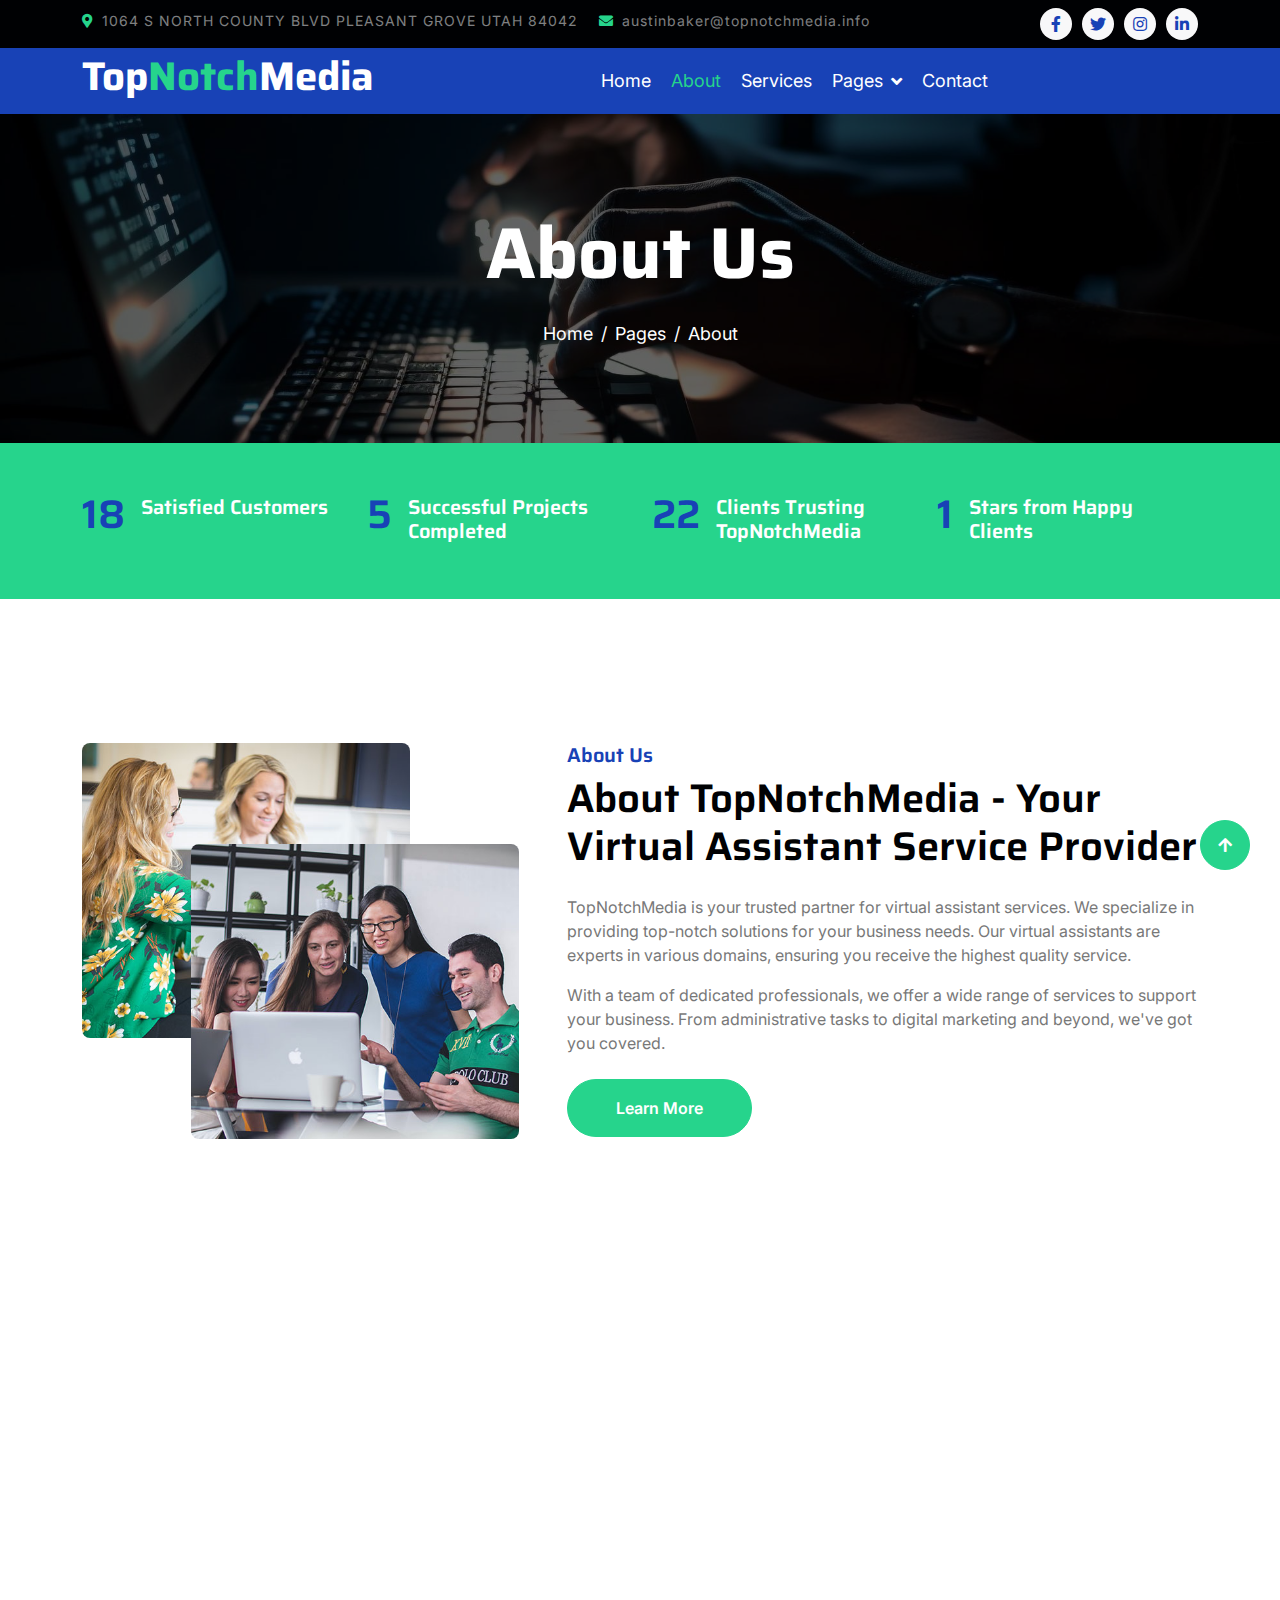
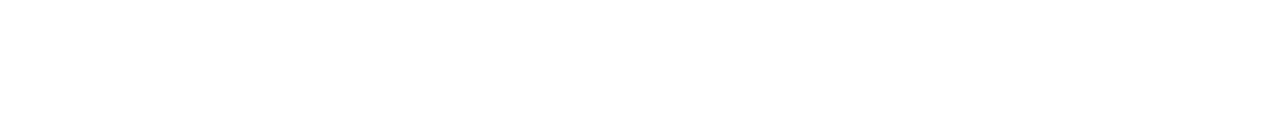
==== about.html @ 082fc145 "first commit" ====
<!DOCTYPE html>
<html lang="en">

    <head>
        <meta charset="utf-8">
        <title>topnotchmedia.info</title>
        <meta content="width=device-width, initial-scale=1.0" name="viewport">
        <meta content="" name="keywords">
        <meta content="" name="description">

        <!-- Google Web Fonts -->
        <link rel="preconnect" href="https://fonts.googleapis.com">
        <link rel="preconnect" href="https://fonts.gstatic.com" crossorigin>
        <link href="https://fonts.googleapis.com/css2?family=Inter:wght@400;500;600&family=Saira:wght@500;600;700&display=swap" rel="stylesheet"> 

        <!-- Icon Font Stylesheet -->
        <link href="https://cdnjs.cloudflare.com/ajax/libs/font-awesome/5.10.0/css/all.min.css" rel="stylesheet">
        <link href="https://cdn.jsdelivr.net/npm/bootstrap-icons@1.4.1/font/bootstrap-icons.css" rel="stylesheet">

        <!-- Libraries Stylesheet -->
        <link href="lib/animate/animate.min.css" rel="stylesheet">
        <link href="lib/owlcarousel/assets/owl.carousel.min.css" rel="stylesheet">

        <!-- Customized Bootstrap Stylesheet -->
        <link href="css/bootstrap.min.css" rel="stylesheet">

        <!-- Template Stylesheet -->
        <link href="css/style.css" rel="stylesheet">
    </head>

    <body>
        <!-- Spinner Start -->
        <div id="spinner" class="show position-fixed translate-middle w-100 vh-100 top-50 start-50 d-flex align-items-center justify-content-center">
            <div class="spinner-grow text-primary" role="status"></div>
        </div>
        <!-- Spinner End -->

        <!-- Topbar Start -->
        <div class="container-fluid bg-dark py-2 d-none d-md-flex">
            <div class="container">
                <div class="d-flex justify-content-between topbar">
                    <div class="top-info">
                        <small class="me-3 text-white-50"><a href="#"><i class="fas fa-map-marker-alt me-2 text-secondary"></i></a>1064 S NORTH COUNTY BLVD PLEASANT GROVE UTAH 84042</small>
                        <small class="me-3 text-white-50"><a href="#"><i class="fas fa-envelope me-2 text-secondary"></i></a>austinbaker@topnotchmedia.info</small>
                    </div>
                    <div class="top-link">
                        <a href="" class="bg-light nav-fill btn btn-sm-square rounded-circle"><i class="fab fa-facebook-f text-primary"></i></a>
                        <a href="" class="bg-light nav-fill btn btn-sm-square rounded-circle"><i class="fab fa-twitter text-primary"></i></a>
                        <a href="" class="bg-light nav-fill btn btn-sm-square rounded-circle"><i class="fab fa-instagram text-primary"></i></a>
                        <a href="" class="bg-light nav-fill btn btn-sm-square rounded-circle me-0"><i class="fab fa-linkedin-in text-primary"></i></a>
                    </div>
                </div>
            </div>
        </div>
        <!-- Topbar End -->

        <!-- Navbar Start -->
        <div class="container-fluid bg-primary">
            <div class="container">
                <nav class="navbar navbar-dark navbar-expand-lg py-0">
                    <a href="index.html" class="navbar-brand">
                        <h1 class="text-white fw-bold d-block">Top<span class="text-secondary">Notch</span>Media</h1>
                    </a>
                    <button type="button" class="navbar-toggler me-0" data-bs-toggle="collapse" data-bs-target="#navbarCollapse">
                        <span class="navbar-toggler-icon"></span>
                    </button>
                    <div class="collapse navbar-collapse bg-transparent" id="navbarCollapse">
                        <div class="navbar-nav ms-auto mx-xl-auto p-0">
                            <a href="index.html" class="nav-item nav-link">Home</a>
                            <a href="about.html" class="nav-item nav-link active">About</a>
                            <a href="service.html" class="nav-item nav-link">Services</a>
                            <div class="nav-item dropdown">
                                <a href="#" class="nav-link dropdown-toggle" data-bs-toggle="dropdown">Pages</a>
                                <div class="dropdown-menu rounded">
                                    <a href="blog.html" class="dropdown-item">Our Blog</a>
                                    <a href="testimonial.html" class="dropdown-item">Testimonial</a>
                                </div>
                            </div>
                            <a href="contact.html" class="nav-item nav-link">Contact</a>
                        </div>
                    </div>
                    <!-- <div class="d-none d-xl-flex flex-shirink-0">
                        <div id="phone-tada" class="d-flex align-items-center justify-content-center me-4">
                            <a href="" class="position-relative animated tada infinite">
                                <i class="fa fa-phone-alt text-white fa-2x"></i>
                                <div class="position-absolute" style="top: -7px; left: 20px;">
                                    <span><i class="fa fa-comment-dots text-secondary"></i></span>
                                </div>
                            </a>
                        </div>
                        <div class="d-flex flex-column pe-4 border-end">
                            <span class="text-white-50">Have any questions?</span>
                            <span class="text-secondary">Call: + 0123 456 7890</span>
                        </div>
                        <div class="d-flex align-items-center justify-content-center ms-4 ">
                            <a href="#"><i class="bi bi-search text-white fa-2x"></i> </a>
                        </div>
                    </div> -->
                </nav>
            </div>
        </div>
        <!-- Navbar End -->

        
        <!-- Page Header Start -->
        <div class="container-fluid page-header py-5">
            <div class="container text-center py-5">
                <h1 class="display-2 text-white mb-4 animated slideInDown">About Us</h1>
                <nav aria-label="breadcrumb animated slideInDown">
                    <ol class="breadcrumb justify-content-center mb-0">
                        <li class="breadcrumb-item"><a href="#">Home</a></li>
                        <li class="breadcrumb-item"><a href="#">Pages</a></li>
                        <li class="breadcrumb-item" aria-current="page">About</li>
                    </ol>
                </nav>
            </div>
        </div>
        <!-- Page Header End -->


     <!-- Fact Start -->
    <div class="container-fluid bg-secondary py-5">
        <div class="container">
            <div class="row">
                <div class="col-lg-3 wow fadeIn" data-wow-delay=".1s">
                    <div class="d-flex counter">
                        <h1 class="me-3 text-primary counter-value">99</h1>
                        <h5 class="text-white mt-1">Satisfied Customers</h5>
                    </div>
                </div>
                <div class="col-lg-3 wow fadeIn" data-wow-delay=".3s">
                    <div class="d-flex counter">
                        <h1 class="me-3 text-primary counter-value">25</h1>
                        <h5 class="text-white mt-1">Successful Projects Completed</h5>
                    </div>
                </div>
                <div class="col-lg-3 wow fadeIn" data-wow-delay=".5s">
                    <div class="d-flex counter">
                        <h1 class="me-3 text-primary counter-value">120</h1>
                        <h5 class="text-white mt-1">Clients Trusting TopNotchMedia</h5>
                    </div>
                </div>
                <div class="col-lg-3 wow fadeIn" data-wow-delay=".7s">
                    <div class="d-flex counter">
                        <h1 class="me-3 text-primary counter-value">5</h1>
                        <h5 class="text-white mt-1">Stars from Happy Clients</h5>
                    </div>
                </div>
            </div>
        </div>
    </div>
    <!-- Fact End -->



                <!-- About Start -->
        <div class="container-fluid py-5 my-5">
            <div class="container py-5">
                <div class="row g-5">
                    <div class="col-lg-5 col-md-6 col-sm-12 wow fadeIn" data-wow-delay=".3s">
                        <div class="h-100 position-relative">
                            <img src="img/about-1.jpg" class="img-fluid w-75 rounded" alt="" style="margin-bottom: 25%;">
                            <div class="position-absolute w-75" style="top: 25%; left: 25%;">
                                <img src="img/about-2.jpg" class="img-fluid w-100 rounded" alt="">
                            </div>
                        </div>
                    </div>
                    <div class="col-lg-7 col-md-6 col-sm-12 wow fadeIn" data-wow-delay=".5s">
                        <h5 class="text-primary">About Us</h5>
                        <h1 class="mb-4">About TopNotchMedia - Your Virtual Assistant Service Provider</h1>
                        <p>TopNotchMedia is your trusted partner for virtual assistant services. We specialize in providing top-notch solutions for your business needs. Our virtual assistants are experts in various domains, ensuring you receive the highest quality service.</p>
                        <p class="mb-4">With a team of dedicated professionals, we offer a wide range of services to support your business. From administrative tasks to digital marketing and beyond, we've got you covered.</p>
                        <a href="" class="btn btn-secondary rounded-pill px-5 py-3 text-white">Learn More</a>
                    </div>
                </div>
            </div>
        </div>
        <!-- About End -->


       

        <!-- Footer Start -->
        <div class="container-fluid footer bg-dark wow fadeIn" data-wow-delay=".3s">
            <div class="container pt-5 pb-4">
                <div class="row g-5">
                    <div class="col-lg-3 col-md-6">
                        <a href="index.html">
                            <h1 class="text-white fw-bold d-block">Top<span class="text-secondary">Notch</span>Media</h1>
                        </a>
                        <p class="mt-4 text-light">TopNotchMedia is your premier partner for virtual assistant services, graphic design, social media management, and content writing. We help businesses achieve their goals with excellence and innovation.</p>
                        <div class="d-flex hightech-link">
                            <a href="#" class="btn-light nav-fill btn btn-square rounded-circle me-2"><i class="fab fa-facebook-f text-primary"></i></a>
                            <a href="#" class="btn-light nav-fill btn btn-square rounded-circle me-2"><i class="fab fa-twitter text-primary"></i></a>
                            <a href="#" class="btn-light nav-fill btn btn-square rounded-circle me-2"><i class="fab fa-instagram text-primary"></i></a>
                            <a href="#" class="btn-light nav-fill btn btn-square rounded-circle me-0"><i class="fab fa-linkedin-in text-primary"></i></a>
                        </div>
                    </div>
                    <div class="col-lg-3 col-md-6">
                        <a href="#" class="h3 text-secondary">Short Link</a>
                        <div class="mt-4 d-flex flex-column short-link">
                            <a href="about.html" class="mb-2 text-white"><i class="fas fa-angle-right text-secondary me-2"></i>About us</a>
                            <a href="contact.html" class="mb-2 text-white"><i class="fas fa-angle-right text-secondary me-2"></i>Contact us</a>
                            <a href="service.html" class="mb-2 text-white"><i class="fas fa-angle-right text-secondary me-2"></i>Our Services</a>                        
                            <a href="blog.html" class="mb-2 text-white"><i class="fas fa-angle-right text-secondary me-2"></i>Latest Blog</a>
                        </div>
                    </div>
                    <div class="col-lg-3 col-md-6">
                        <a href="#" class="h3 text-secondary">Help Link</a>
                        <div class="mt-4 d-flex flex-column help-link">
                            <a href="" class="mb-2 text-white"><i class="fas fa-angle-right text-secondary me-2"></i>Terms Of use</a>
                            <a href="" class="mb-2 text-white"><i class="fas fa-angle-right text-secondary me-2"></i>Privacy Policy</a>
                            <a href="" class="mb-2 text-white"><i class="fas fa-angle-right text-secondary me-2"></i>Helps</a>
                            <a href="" class="mb-2 text-white"><i class="fas fa-angle-right text-secondary me-2"></i>FQAs</a>
                            <a href="" class="mb-2 text-white"><i class="fas fa-angle-right text-secondary me-2"></i>Contact</a>
                        </div>
                    </div>
                    <div class="col-lg-3 col-md-6">
                        <a href="#" class="h3 text-secondary">Contact Us</a>
                        <div class="text-white mt-4 d-flex flex-column contact-link">
                            <a href="#" class="pb-3 text-light border-bottom border-primary"><i class="fas fa-map-marker-alt text-secondary me-2"></i> 1064 S NORTH COUNTY BLVD PLEASANT GROVE UTAH 84042</a>
                            <a href="https://mail.google.com/mail/?view=cm&fs=1&tf=1&to=austinbaker@topnotchmedia.info" class="py-3 text-light border-bottom border-primary"><i class="fas fa-envelope text-secondary me-2"></i> austinbaker@topnotchmedia.info</a>
                        </div>
                    </div>
                </div>
                <hr class="text-light mt-5 mb-4">
               
            </div>
        </div>
        <!-- Footer End -->



        <!-- Back to Top -->
        <a href="#" class="btn btn-secondary btn-square rounded-circle back-to-top"><i class="fa fa-arrow-up text-white"></i></a>

        
        <!-- JavaScript Libraries -->
        <script src="https://ajax.googleapis.com/ajax/libs/jquery/3.6.4/jquery.min.js"></script>
        <script src="https://cdn.jsdelivr.net/npm/bootstrap@5.0.0/dist/js/bootstrap.bundle.min.js"></script>
        <script src="lib/wow/wow.min.js"></script>
        <script src="lib/easing/easing.min.js"></script>
        <script src="lib/waypoints/waypoints.min.js"></script>
        <script src="lib/owlcarousel/owl.carousel.min.js"></script>

        <!-- Template Javascript -->
        <script src="js/main.js"></script>
    </body>

</html>
---- css/style.css ----
/*** Spinner Start ***/

#spinner {
    opacity: 0;
    visibility: hidden;
    transition: opacity .8s ease-out, visibility 0s linear .5s;
    z-index: 99999;
 }

 #spinner.show {
     transition: opacity .8s ease-out, visibility 0s linear .0s;
     visibility: visible;
     opacity: 1;
 }

/*** Spinner End ***/


/*** Button Start ***/
.btn {
    font-weight: 600;
    transition: .5s;
}

.btn-square {
    width: 38px;
    height: 38px;
}

.btn-sm-square {
    width: 32px;
    height: 32px;
}

.btn-md-square {
    width: 46px;
    height: 46px;
}

.btn-lg-square {
    width: 58px;
    height: 58px;
}

.btn-square,
.btn-sm-square,
.btn-md-square,
.btn-lg-square {
    padding: 0;
    display: flex;
    align-items: center;
    justify-content: center;
    font-weight: normal;
}

.back-to-top {
    position: fixed;
    width: 50px;
    height: 50px;
    right: 30px;
    bottom: 30px;
    z-index: 99;
}

/*** Button End ***/


/*** Topbar Start ***/

.topbar .top-info {
    letter-spacing: 1px;
}

.topbar .top-link {
    display: flex;
    align-items: center;
    justify-content: center;
}

.topbar .top-link a {
    margin-right: 10px;
}

#note {
    width: 500px;
    overflow: hidden;
}

#note small {
    position: relative;
    display: inline-block;
    animation: mymove 5s infinite;
    animation-timing-function: all;
}

@keyframes mymove {
    from {left: -100%;}
    to {left: 100%;}
}

/*** Topbar End ***/


/*** Navbar Start ***/
.navbar .navbar-nav {
    padding: 15px 0;
}

.navbar .navbar-nav .nav-link {
    padding: 10px;
    color: var(--bs-white);
    font-size: 18px;
    outline: none;
    
}

.navbar .navbar-nav .nav-link:hover,
.navbar .navbar-nav .nav-link.active {
    color: var(--bs-secondary) !important;
}

.navbar .dropdown-toggle::after {
    border: none;
    content: "\f107";
    font-family: "font awesome 5 free";
    font-weight: 900;
    vertical-align: middle;
    margin-left: 8px;
}

@media (min-width: 992px) {
    .navbar .nav-item .dropdown-menu {
        display: block;
        visibility: hidden;
        top: 100%;
        transform: rotateX(-75deg);
        transform-origin: 0% 0%;
        transition: .5s;
        opacity: 0;
    }
}

.navbar .nav-item:hover .dropdown-menu {
    transform: rotateX(0deg);
    visibility: visible;
    transition: .5s;
    opacity: 1;
}

/*** Navbar End ***/


/*** Carousel Start ***/

.carousel-item {
    position: relative;
}

.carousel-item::after {
    content: "";
    width: 100%;
    height: 100%;
    position: absolute;
    top: 0;
    left: 0;
    background: rgba(0, 0, 0, .6);
}

.carousel-caption {
    height: 100%;
    display: flex;
    align-items: center;
    justify-content: center;
    z-index: 1;
}

.carousel-item p {
    max-width: 700px;
    margin: 0 auto 35px auto;
}

.carousel-control-prev {
    width: 90px;
    height: 60px;
    position: absolute;
    top: 50%;
    left: 0;
    background: var(--bs-primary);
    border-radius: 0 50px 50px 0;
    opacity: 1;
}

.carousel-control-prev:hover {
    background: var(--bs-secondary);
    transition: .8s;
}

.carousel-control-next {
    width: 90px;
    height: 60px;
    position: absolute;
    top: 50%;
    right: 0;
    background: var(--bs-primary);
    border-radius: 50px 0 0 50px;
    opacity: 1;
}

.carousel-control-next:hover {
    background: var(--bs-secondary);
    transition: .8s;
}

.carousel-caption .carousel-content a button.carousel-content-btn1 {
    background: var(--bs-secondary);
    color: var(--bs-dark);
    opacity: 1;
    border: 0;
    border-radius: 20px;
}

.carousel-caption .carousel-content a button.carousel-content-btn1:hover {
    background: var(--bs-primary);
    color: #ffffff;
    border: 0;
    opacity: 1;
    transition: 1s;
    border-radius: 20px;
}

.carousel-caption .carousel-content a button.carousel-content-btn2 {
    background: var(--bs-primary);
    color: var(--bs-white);
    opacity: 1;
    border: 0;
    border-radius: 20px;
}

.carousel-caption .carousel-content a button.carousel-content-btn2:hover {
    background: var(--bs-secondary);
    color: var(--bs-dark);
    border: 0;
    opacity: 1;
    transition: 1s;
    border-radius: 20px;
}

#carouselId .carousel-indicators li {
    width: 30px;
    height: 10px;
    background: var(--bs-primary);
    margin: 10px;
    border-radius: 30px;
    opacity: 1;
}

#carouselId .carousel-indicators li:hover {
    background: var(--bs-secondary);
    opacity: 1;
}

@media (max-width: 992px) {
    .carousel-item {
        min-height: 500px;
    }
    
    .carousel-item img {
        min-height: 500px;
        object-fit: cover;
    }

    .carousel-item h1 {
        font-size: 40px !important;
    }

    .carousel-item p {
        font-size: 16px !important;
    }
}

@media (max-width: 768px) {
    .carousel-item {
        min-height: 400px;
    }
    
    .carousel-item img {
        min-height: 400px;
        object-fit: cover;
    }

    .carousel-item h1 {
        font-size: 28px !important;
    }

    .carousel-item p {
        font-size: 14px !important;
    }
}

.page-header {
    background: linear-gradient(rgba(0, 0, 0, .6), rgba(0, 0, 0, .6)), url(../img/carousel-1.jpg) center center no-repeat;
    background-size: cover;
}

.page-header .breadcrumb-item+.breadcrumb-item::before {
    color: var(--bs-white);
}

.page-header .breadcrumb-item,
.page-header .breadcrumb-item a {
    font-size: 18px;
    color: var(--bs-white);
}

/*** Carousel End ***/


/*** Services Start ***/

.services .services-item {
    box-shadow: 0 0 60px rgba(0, 0, 0, .2);
    width: 100%;
    height: 100%;
    border-radius: 10px;
    padding: 10px 0;
    position: relative;
}


.services-content::after {
    position: absolute;
    content: "";
    width: 100%;
    height: 0;
    top: 0;
    left: 0;
    border-radius: 10px 10px 0 0;
    background: rgba(3, 43, 243, 0.8);
    transition: .5s;
}

.services-content::after {
    top: 0;
    bottom: auto;
    border-radius: 10px 10px 10px 10px;
}

.services-item:hover .services-content::after {
    height: 100%;
    opacity: 1;
    transition: .5s;
}

.services-item:hover .services-content-icon {
    position: relative;
    z-index: 2;
}

.services-item .services-content-icon i,
.services-item .services-content-icon p {
    transition: .5s;
}

.services-item:hover .services-content-icon i {
    color: var(--bs-secondary) !important;
}

.services-item:hover .services-content-icon p {
    color: var(--bs-white);
}

/*** Services End ***/


/*** Project Start ***/

.project-img {
    position: relative;
    padding: 15px;
}

.project-img::before {
    content: "";
    position: absolute;
    width: 150px;
    height: 150px;
    top: 0;
    left: 0;
    background: var(--bs-secondary);
    border-radius: 10px;
    opacity: 1;
    z-index: -1;
    transition: .5s;
}

.project-img::after {
    content: "";
    width: 150px;
    height: 150px;
    position: absolute;
    right: 0;
    bottom: 0;
    background: var(--bs-primary);
    border-radius: 10px;
    opacity: 1;
    z-index: -1;
    transition: .5s;
}

.project-content {
    position: absolute;
    width: 100%;
    height: 100%;
    top: 0;
    left: 0;
    display: flex;
    align-items: center;
    justify-content: center;
    opacity: 0;
}

.project-content a {
    display: inline-block;
    padding: 20px 25px;
    background: var(--bs-primary);
    border-radius: 10px;
}

.project-item:hover .project-content {
    opacity: 1;
    transition: .5s;
}

.project-item:hover .project-img::before,
.project-item:hover .project-img::after {
    opacity: 0;
}

/*** Project End ***/


/*** Blog Start ***/
.blog-item .blog-btn {
    z-index: 2;
}

.blog-btn .blog-btn-icon {
    height: 50px;
    position: relative;
    overflow: hidden;
}

.blog-btn-icon .blog-icon-2 {
    display: flex;
    position: absolute;
    top: 6px;
    left: -140px;
    
}

.blog-btn-icon:hover .blog-icon-2 {
    transition: 1s;
    left: 5px;
    top: 6px;
    padding-bottom: 5px;
}
.blog-icon-1 {
    position: relative;
    top: -4px;
}
.blog-btn-icon:hover .blog-icon-1 {
    top: 0;
    right: -140px;
    transition: 1s;
}

/*** Blog End ***/


/*** Team Start ***/

.team-item {
    border-top: 30px solid var(--bs-secondary) !important;
    background: rgba(239, 239, 241, 0.8);
}

.team-content::before {
    height: 200px;
    display: block;
    content: "";
    position: relative;
    top: -101px;
    background: var(--bs-secondary);
    clip-path: polygon(50% 50%, 100% 50%, 50% 100%, 0% 50%);
    padding: 60px;
    opacity: 1;
}

.team-img-icon {
    position: relative;
    margin-top: -200px;
    padding: 30px;
    padding-bottom: 0;
}

.team-img {
    border: 15px solid var(--bs-white);
}

.team-img img {
    border: 10px solid var(--bs-secondary);
    transition: .5s;
}

.team-item:hover h4 {
    color: var(--bs-primary);
    transition: .5s;
}

.team-item:hover .team-img img {
    transform: scale(1.05);
    border: 10px solid var(--bs-secondary);
}

.team-carousel .owl-stage {
    position: relative;
    width: 100%;
    height: 100%;
}

.team-carousel .owl-nav {
    position: absolute;
    top: -100px;
    right: 50px;
    display: flex;
}

.team-carousel .owl-nav .owl-prev,
.team-carousel .owl-nav .owl-next {
    width: 56px;
    height: 56px;
    border-radius: 56px;
    margin-left: 15px;
    background: var(--bs-secondary);
    color: var(--bs-white);
    display: flex;
    align-items: center;
    justify-content: center;
    transition: .5s;
}

.team-carousel .owl-nav .owl-prev:hover,
.team-carousel .owl-nav .owl-next:hover {
    background: var(--bs-primary);
    color: var(--bs-white);
}

@media (max-width: 992px) {
    .team-carousel {
        margin-top: 3rem;
    }

    .team-carousel .owl-nav {
        top: -85px;
        left: 50%;
        right: auto;
        transform: translateX(-50%);
        margin-left: -15px;
    }
}

/*** Team End ***/


/*** Testimonial Start ***/

.testimonial-item {
    background: #e3f0eb;

}

.testimonial-carousel .owl-dots {
    margin-top: 15px;
    display: flex;
    align-items: flex-end;
    justify-content: center;
}

.testimonial-carousel .owl-dot {
    position: relative;
    display: inline-block;
    margin: 0 5px;
    width: 15px;
    height: 15px;
    background: #c1dad0;
    border-radius: 15px;
    transition: .5s;
}

.testimonial-carousel .owl-dot.active {
    width: 30px;
    background: var(--bs-primary);
}

.testimonial-carousel .owl-item.center {
    position: relative;
    z-index: 1;
}

.testimonial-carousel .owl-item .testimonial-item {
    transition: .5s;
}

.testimonial-carousel .owl-item.center .testimonial-item {
    background: #FFFFFF !important;
    box-shadow: 0 0 30px #DDDDDD;
}

/*** Testimonial End ***/


/*** Contact Start ***/
.contact-detail::before {
    position: absolute;
    content: "";
    height: 50%;
    width: 100%;
    top: 0;
    left: 0;
    background: linear-gradient(rgb(210, 243, 235, 1), rgba(230, 250, 245, .3)), url(../img/background.jpg) center center no-repeat;
    background-size: cover;
    border-radius: 10px;
    z-index: -1;
}

.contact-map {
    background: #26d48c;
}

.contact-form {
    background: #26d48c;
}

/*** Contact End ***/


/*** Footer Start ***/

.footer .short-link a,
.footer .help-link a,
.footer .contact-link a {
    transition: .5s;
}

.footer .short-link a:hover,
.footer .help-link a:hover,
.footer .contact-link a:hover {
    letter-spacing: 1px;
}

.footer .hightech-link a:hover {
    background: var(--bs-secondary);
    border: 0;
}

/*** Footer End ***/
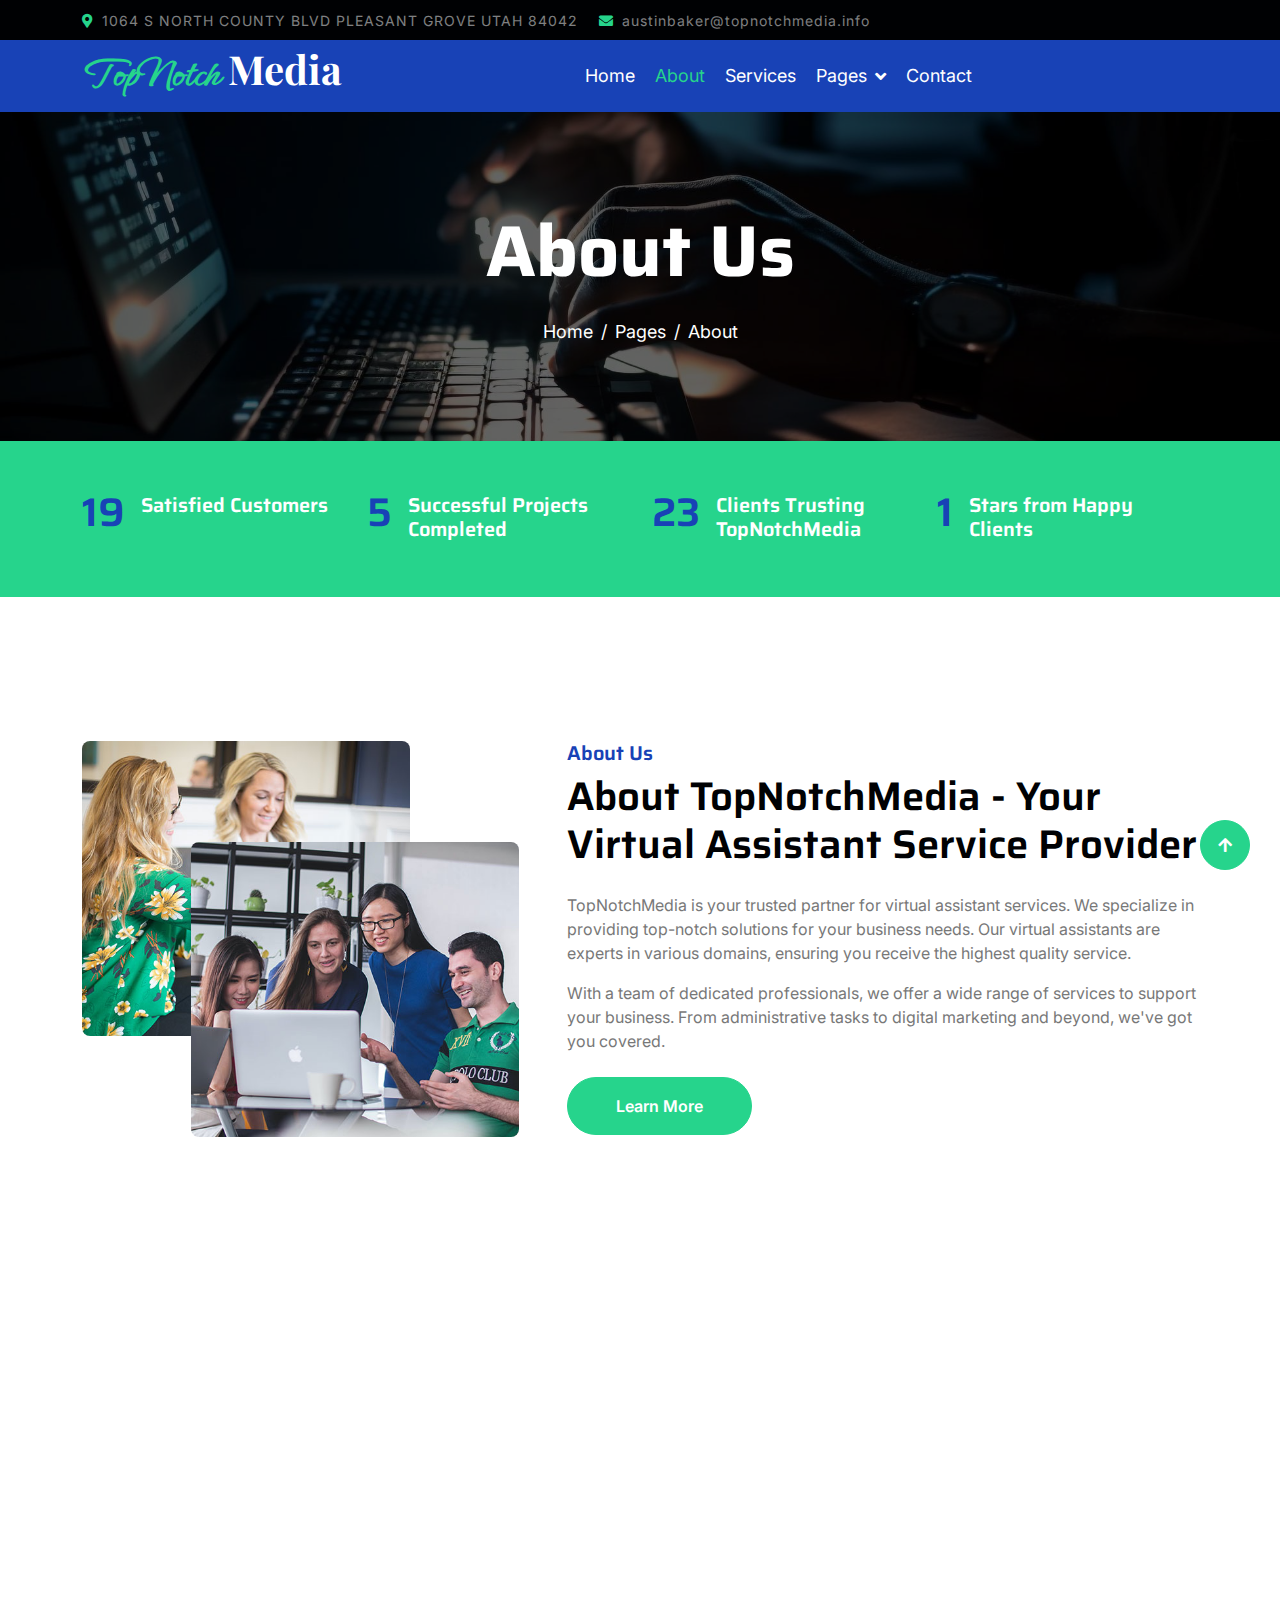
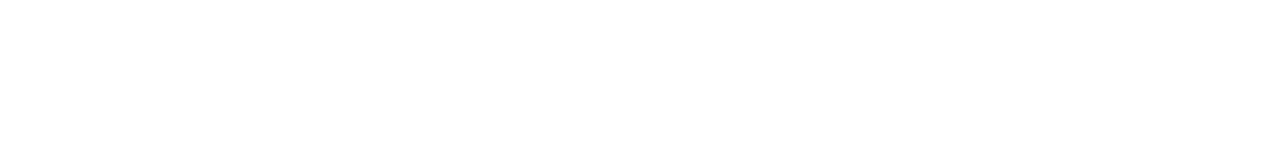
==== commit 3afd326d: "updates sa website logo ug sa uban pa" ====
--- a/about.html
+++ b/about.html
@@ -43,12 +43,7 @@
                         <small class="me-3 text-white-50"><a href="#"><i class="fas fa-map-marker-alt me-2 text-secondary"></i></a>1064 S NORTH COUNTY BLVD PLEASANT GROVE UTAH 84042</small>
                         <small class="me-3 text-white-50"><a href="#"><i class="fas fa-envelope me-2 text-secondary"></i></a>austinbaker@topnotchmedia.info</small>
                     </div>
-                    <div class="top-link">
-                        <a href="" class="bg-light nav-fill btn btn-sm-square rounded-circle"><i class="fab fa-facebook-f text-primary"></i></a>
-                        <a href="" class="bg-light nav-fill btn btn-sm-square rounded-circle"><i class="fab fa-twitter text-primary"></i></a>
-                        <a href="" class="bg-light nav-fill btn btn-sm-square rounded-circle"><i class="fab fa-instagram text-primary"></i></a>
-                        <a href="" class="bg-light nav-fill btn btn-sm-square rounded-circle me-0"><i class="fab fa-linkedin-in text-primary"></i></a>
-                    </div>
+                
                 </div>
             </div>
         </div>
@@ -59,7 +54,7 @@
             <div class="container">
                 <nav class="navbar navbar-dark navbar-expand-lg py-0">
                     <a href="index.html" class="navbar-brand">
-                        <h1 class="text-white fw-bold d-block">Top<span class="text-secondary">Notch</span>Media</h1>
+                        <h1 class="text-white fw-bold d-block h1-title"><span class="text-secondary title">TopNotch</span> Media</h1>
                     </a>
                     <button type="button" class="navbar-toggler me-0" data-bs-toggle="collapse" data-bs-target="#navbarCollapse">
                         <span class="navbar-toggler-icon"></span>
@@ -186,15 +181,10 @@
                 <div class="row g-5">
                     <div class="col-lg-3 col-md-6">
                         <a href="index.html">
-                            <h1 class="text-white fw-bold d-block">Top<span class="text-secondary">Notch</span>Media</h1>
+                            <h1 class="text-white fw-bold d-block"><span class="text-secondary title">TopNotch</span> <span class="text-white h1-title">Media</span></h1>
                         </a>
                         <p class="mt-4 text-light">TopNotchMedia is your premier partner for virtual assistant services, graphic design, social media management, and content writing. We help businesses achieve their goals with excellence and innovation.</p>
-                        <div class="d-flex hightech-link">
-                            <a href="#" class="btn-light nav-fill btn btn-square rounded-circle me-2"><i class="fab fa-facebook-f text-primary"></i></a>
-                            <a href="#" class="btn-light nav-fill btn btn-square rounded-circle me-2"><i class="fab fa-twitter text-primary"></i></a>
-                            <a href="#" class="btn-light nav-fill btn btn-square rounded-circle me-2"><i class="fab fa-instagram text-primary"></i></a>
-                            <a href="#" class="btn-light nav-fill btn btn-square rounded-circle me-0"><i class="fab fa-linkedin-in text-primary"></i></a>
-                        </div>
+                    
                     </div>
                     <div class="col-lg-3 col-md-6">
                         <a href="#" class="h3 text-secondary">Short Link</a>
--- a/css/style.css
+++ b/css/style.css
@@ -1,4 +1,11 @@
 /*** Spinner Start ***/
+@import url('https://fonts.googleapis.com/css2?family=Ephesis&family=Playfair+Display&display=swap');
+.title{
+    font-family: 'Ephesis', cursive;
+}
+.h1-title{
+    font-family: 'Playfair Display', serif;
+}
 
 #spinner {
     opacity: 0;
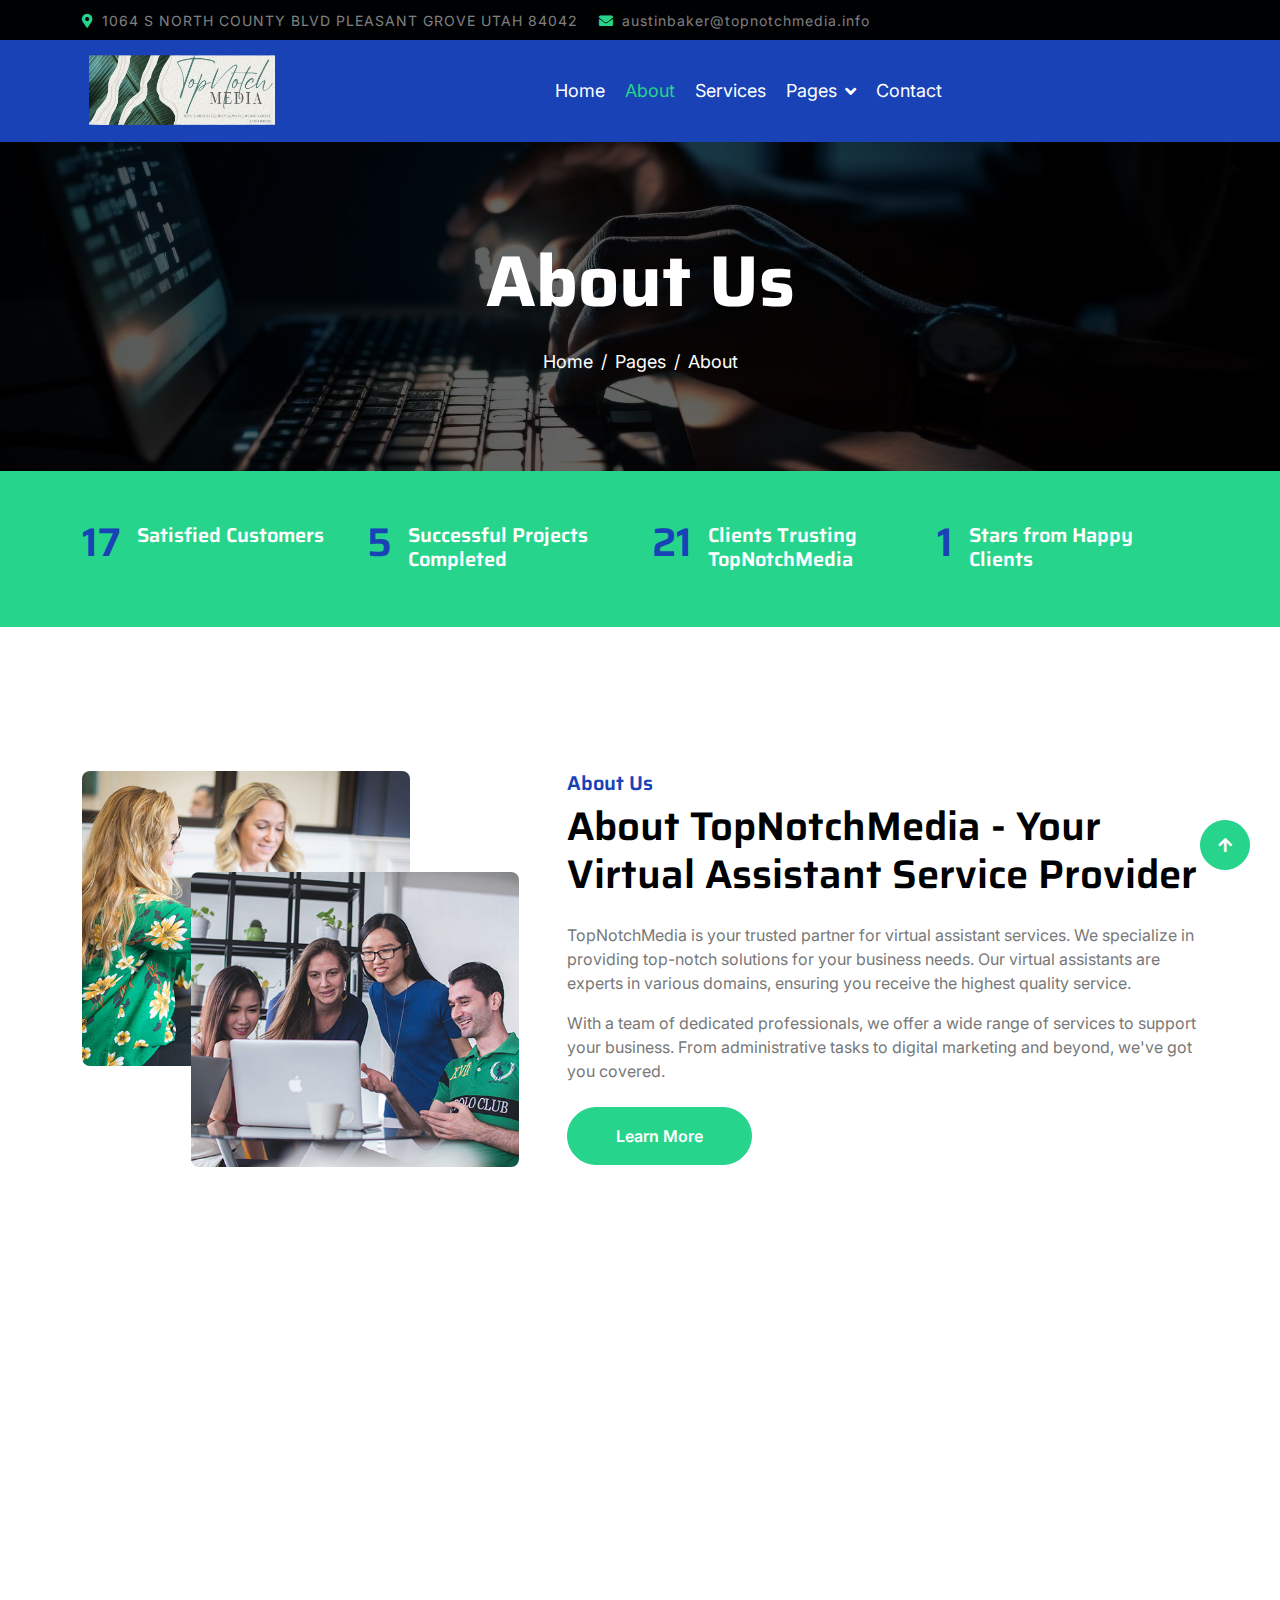
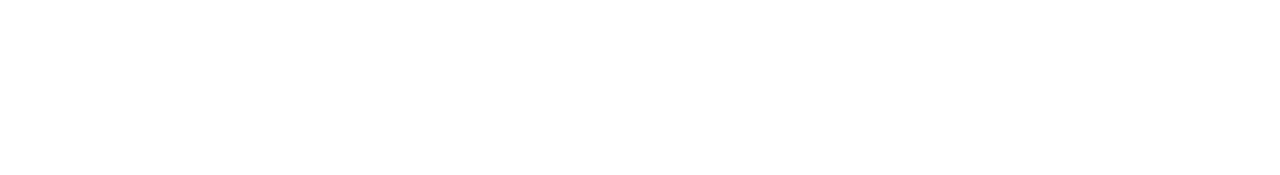
==== commit f31b6194: "updated logo" ====
--- a/about.html
+++ b/about.html
@@ -53,8 +53,8 @@
         <div class="container-fluid bg-primary">
             <div class="container">
                 <nav class="navbar navbar-dark navbar-expand-lg py-0">
-                    <a href="index.html" class="navbar-brand">
-                        <h1 class="text-white fw-bold d-block h1-title"><span class="text-secondary title">TopNotch</span> Media</h1>
+                    <a href="index.html" class="navbar-brand mt-1">
+                        <h1 class="text-white fw-bold d-block h1-title"> <img src="img/topnotchlogo1.png" alt="" width="200" height="80"></h1>
                     </a>
                     <button type="button" class="navbar-toggler me-0" data-bs-toggle="collapse" data-bs-target="#navbarCollapse">
                         <span class="navbar-toggler-icon"></span>
